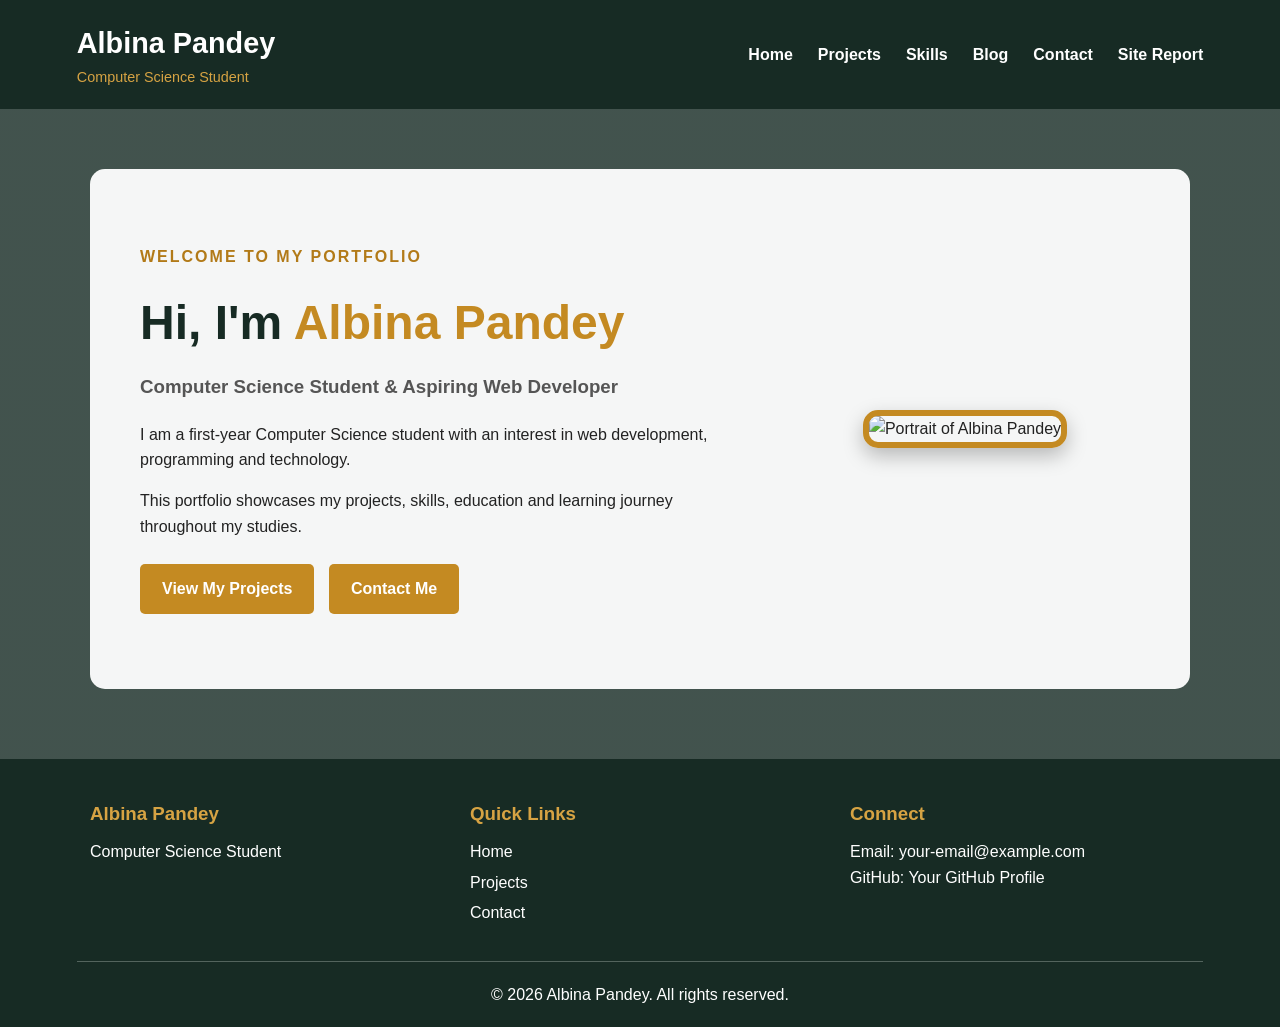
==== index.html @ c9c65c74 "Project initialization & index.html and style.css setup" ====
<!DOCTYPE html>
<html lang="en">

<head>
    <meta charset="UTF-8">
    <meta name="viewport" content="width=device-width, initial-scale=1.0">

    <title>Albina Pandey | Portfolio</title>

    <link rel="stylesheet" href="style.css">
</head>

<body>

    <!-- Header -->
    <header>
        <div class="logo">
            <h1>Albina Pandey</h1>
            <p>Computer Science Student</p>
        </div>

        <!-- Navigation -->
        <nav>
            <ul>
                <li><a href="index.html">Home</a></li>
                <li><a href="project.html">Projects</a></li>
                <li><a href="skills.html">Skills</a></li>
                <li><a href="blog.html">Blog</a></li>
                <li><a href="contact.html">Contact</a></li>
                <li><a href="sitereport.html">Site Report</a></li>
            </ul>
        </nav>
    </header>


    <!-- Main Content -->
    <main>

        <section class="hero">

            <!-- Text Side -->
            <div class="hero-text">

                <p class="welcome">WELCOME TO MY PORTFOLIO</p>

                <h2>Hi, I'm <span>Albina Pandey</span></h2>

                <h3>Computer Science Student & Aspiring Web Developer</h3>

                <p>
                    I am a first-year Computer Science student with an interest
                    in web development, programming and technology.
                </p>

                <p>
                    This portfolio showcases my projects, skills, education
                    and learning journey throughout my studies.
                </p>

                <div class="buttons">
                    <a href="project.html">View My Projects</a>
                    <a href="contact.html">Contact Me</a>
                </div>

            </div>


            <!-- Image Side -->
            <div class="hero-image">

                <img src="images/profile.jpg" alt="Portrait of Albina Pandey">

            </div>

        </section>

    </main>


    <!-- Footer -->
    <footer>

        <div class="footer-content">

            <div>
                <h3>Albina Pandey</h3>
                <p>Computer Science Student</p>
            </div>

            <div>
                <h3>Quick Links</h3>
                <a href="index.html">Home</a>
                <a href="project.html">Projects</a>
                <a href="contact.html">Contact</a>
            </div>

            <div>
                <h3>Connect</h3>
                <p>Email: your-email@example.com</p>
                <p>GitHub: Your GitHub Profile</p>
            </div>

        </div>

        <div class="copyright">
            <p>&copy; 2026 Albina Pandey. All rights reserved.</p>
        </div>

    </footer>

</body>

</html>
---- style.css ----
* {
    margin: 0;
    padding: 0;
    box-sizing: border-box;
}

body {
    font-family: Arial, sans-serif;
    line-height: 1.6;
    color: #222;
    background-color: #eef2f3;
}


header {
    background-color: #172b24;
    color: white;
    padding: 20px 6%;
    display: flex;
    justify-content: space-between;
    align-items: center;
}

.logo h1 {
    font-size: 1.8rem;
}

.logo p {
    color: #d6a343;
    font-size: 0.9rem;
}



nav ul {
    list-style: none;
    display: flex;
    gap: 25px;
}

nav a {
    color: white;
    text-decoration: none;
    font-weight: bold;
}

nav a:hover {
    color: #d6a343;
}



main {
    min-height: 650px;
    padding: 60px 6%;
    background-image:
        linear-gradient(
            rgba(23, 43, 36, 0.80),
            rgba(23, 43, 36, 0.80)
        ),
        url("../images/background.jpg");

    background-size: cover;
    background-position: center;
}

.hero {
    max-width: 1100px;
    min-height: 520px;
    margin: auto;

    display: flex;
    align-items: center;
    justify-content: space-between;
    gap: 60px;

    background-color: rgba(255, 255, 255, 0.95);
    padding: 50px;
    border-radius: 15px;
}



.hero-text {
    flex: 1;
}

.welcome {
    color: #b27a18;
    font-weight: bold;
    letter-spacing: 2px;
    margin-bottom: 15px;
}

.hero-text h2 {
    font-size: 3rem;
    color: #172b24;
    margin-bottom: 10px;
}

.hero-text h2 span {
    color: #c48a22;
}

.hero-text h3 {
    color: #555;
    margin-bottom: 20px;
}

.hero-text p {
    margin-bottom: 15px;
}


.buttons {
    margin-top: 25px;
}

.buttons a {
    display: inline-block;
    padding: 12px 22px;
    margin-right: 10px;

    background-color: #c48a22;
    color: white;

    text-decoration: none;
    font-weight: bold;

    border-radius: 5px;
}

.buttons a:hover {
    background-color: #172b24;
}



.hero-image {
    flex: 0 0 350px;
    text-align: center;
}

.hero-image img {
    width: 320px;
    height: 400px;

    object-fit: cover;

    border-radius: 15px;

    border: 6px solid #c48a22;

    box-shadow: 0 8px 20px rgba(0, 0, 0, 0.25);
}


footer {
    background-color: #172b24;
    color: white;
    padding: 40px 6% 20px;
}

.footer-content {
    max-width: 1100px;
    margin: auto;

    display: grid;
    grid-template-columns: repeat(3, 1fr);
    gap: 40px;
}

.footer-content h3 {
    color: #d6a343;
    margin-bottom: 10px;
}

.footer-content a {
    display: block;
    color: white;
    text-decoration: none;
    margin-bottom: 5px;
}

.footer-content a:hover {
    color: #d6a343;
}

.copyright {
    text-align: center;
    border-top: 1px solid #53645d;
    margin-top: 30px;
    padding-top: 20px;
}


@media (max-width: 768px) {

    header {
        flex-direction: column;
        text-align: center;
        gap: 20px;
    }

    nav ul {
        flex-direction: column;
        gap: 10px;
    }

    main {
        padding: 30px 15px;
    }

    .hero {
        flex-direction: column-reverse;
        padding: 30px 20px;
        text-align: center;
    }

    .hero-text h2 {
        font-size: 2.2rem;
    }

    .hero-image {
        flex: none;
    }

    .hero-image img {
        width: 230px;
        height: 280px;
    }

    .buttons a {
        margin-bottom: 10px;
    }

    .footer-content {
        grid-template-columns: 1fr;
        text-align: center;
    }

}
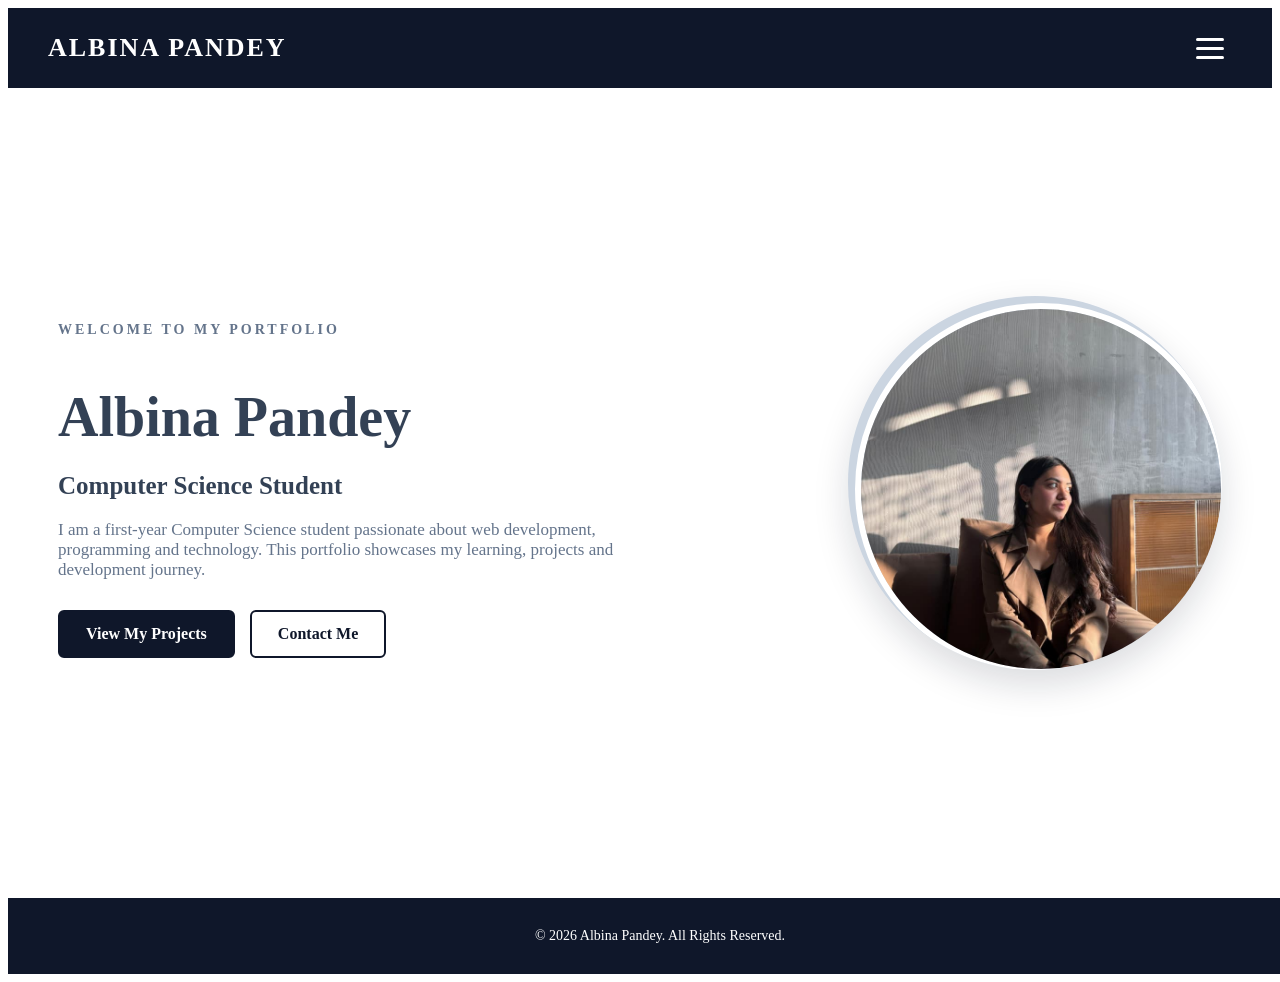
==== commit d94e9093: "Create initial portfolio website" ====
--- a/index.html
+++ b/index.html
@@ -1,6 +1,5 @@
 <!DOCTYPE html>
 <html lang="en">
-
 <head>
     <meta charset="UTF-8">
     <meta name="viewport" content="width=device-width, initial-scale=1.0">
@@ -12,102 +11,88 @@
 
 <body>
 
-    <!-- Header -->
+    <!-- Navigation -->
     <header>
-        <div class="logo">
-            <h1>Albina Pandey</h1>
-            <p>Computer Science Student</p>
-        </div>
+    <nav class="navbar">
 
-        <!-- Navigation -->
-        <nav>
-            <ul>
-                <li><a href="index.html">Home</a></li>
-                <li><a href="project.html">Projects</a></li>
-                <li><a href="skills.html">Skills</a></li>
-                <li><a href="blog.html">Blog</a></li>
-                <li><a href="contact.html">Contact</a></li>
-                <li><a href="sitereport.html">Site Report</a></li>
-            </ul>
-        </nav>
-    </header>
+        <div class="logo">ALBINA PANDEY</div>
+
+        <!-- Three-line menu button -->
+        <button class="menu-btn" onclick="toggleMenu()" aria-label="Open navigation menu">
+            <span></span>
+            <span></span>
+            <span></span>
+        </button>
+
+        <!-- Navigation links -->
+        <ul class="nav-links" id="navLinks">
+            <li><a href="index.html" class="active">Home</a></li>
+            <li><a href="project.html">Projects</a></li>
+            <li><a href="skills.html">Skills</a></li>
+            <li><a href="blog.html">Blog</a></li>
+            <li><a href="contact.html">Contact</a></li>
+            <li><a href="sitereport.html">Site Report</a></li>
+        </ul>
+
+    </nav>
+</header>
 
 
-    <!-- Main Content -->
+    <!-- Hero Section -->
     <main>
-
         <section class="hero">
 
-            <!-- Text Side -->
-            <div class="hero-text">
+            <div class="hero-content">
 
                 <p class="welcome">WELCOME TO MY PORTFOLIO</p>
 
-                <h2>Hi, I'm <span>Albina Pandey</span></h2>
+                <h1>
+                     <span>Albina Pandey</span>
+                </h1>
 
-                <h3>Computer Science Student & Aspiring Web Developer</h3>
+                <h2>Computer Science Student</h2>
 
-                <p>
-                    I am a first-year Computer Science student with an interest
-                    in web development, programming and technology.
+                <p class="intro">
+                    I am a first-year Computer Science student passionate about
+                    web development, programming and technology. This portfolio
+                    showcases my learning, projects and development journey.
                 </p>
 
-                <p>
-                    This portfolio showcases my projects, skills, education
-                    and learning journey throughout my studies.
-                </p>
+                <div class="hero-buttons">
+                    <a href="project.html" class="btn primary-btn">
+                        View My Projects
+                    </a>
 
-                <div class="buttons">
-                    <a href="project.html">View My Projects</a>
-                    <a href="contact.html">Contact Me</a>
+                    <a href="contact.html" class="btn secondary-btn">
+                        Contact Me
+                    </a>
                 </div>
 
             </div>
 
 
-            <!-- Image Side -->
-            <div class="hero-image">
-
-                <img src="images/profile.jpg" alt="Portrait of Albina Pandey">
-
+            <!-- Profile Image -->
+            <div class="profile-container">
+                <div class="profile-circle">
+                    <img src="image.jpeg" alt="Profile Image" class="profile-image">
+                </div>
             </div>
 
         </section>
-
     </main>
 
 
     <!-- Footer -->
     <footer>
+        <p>&copy; 2026 Albina Pandey. All Rights Reserved.</p>
+    </footer>
+    <script>
+    function toggleMenu() {
+        const navLinks = document.getElementById("navLinks");
 
-        <div class="footer-content">
-
-            <div>
-                <h3>Albina Pandey</h3>
-                <p>Computer Science Student</p>
-            </div>
-
-            <div>
-                <h3>Quick Links</h3>
-                <a href="index.html">Home</a>
-                <a href="project.html">Projects</a>
-                <a href="contact.html">Contact</a>
-            </div>
-
-            <div>
-                <h3>Connect</h3>
-                <p>Email: your-email@example.com</p>
-                <p>GitHub: Your GitHub Profile</p>
-            </div>
-
-        </div>
-
-        <div class="copyright">
-            <p>&copy; 2026 Albina Pandey. All rights reserved.</p>
-        </div>
-
-    </footer>
+        navLinks.classList.toggle("show");
+    }
+</script>
 
 </body>
-
 </html>
--- a/style.css
+++ b/style.css
@@ -1,243 +1,604 @@
-
-* {
-    margin: 0;
-    padding: 0;
-    box-sizing: border-box;
-}
-
-body {
-    font-family: Arial, sans-serif;
-    line-height: 1.6;
-    color: #222;
-    background-color: #eef2f3;
-}
-
-
-header {
-    background-color: #172b24;
-    color: white;
-    padding: 20px 6%;
-    display: flex;
-    justify-content: space-between;
-    align-items: center;
-}
-
-.logo h1 {
-    font-size: 1.8rem;
-}
-
-.logo p {
-    color: #d6a343;
-    font-size: 0.9rem;
-}
-
-
-
-nav ul {
-    list-style: none;
-    display: flex;
-    gap: 25px;
-}
-
-nav a {
-    color: white;
-    text-decoration: none;
-    font-weight: bold;
-}
-
-nav a:hover {
-    color: #d6a343;
-}
-
-
-
-main {
-    min-height: 650px;
-    padding: 60px 6%;
-    background-image:
-        linear-gradient(
-            rgba(23, 43, 36, 0.80),
-            rgba(23, 43, 36, 0.80)
-        ),
-        url("../images/background.jpg");
-
-    background-size: cover;
-    background-position: center;
-}
-
-.hero {
-    max-width: 1100px;
-    min-height: 520px;
+/* ============================== 
+   Navigation Bar 
+   ============================== */ 
+ 
+header { 
+    background-color: #0F172A; 
+    width: 100%; 
+} 
+ 
+.navbar {
+    max-width: 1200px;
     margin: auto;
+    padding: 20px 40px;
 
     display: flex;
     align-items: center;
     justify-content: space-between;
+
+    position: relative;
+}
+ 
+
+.logo { 
+    color: #FFFFFF; 
+    font-size: 26px; 
+    font-weight: bold; 
+    letter-spacing: 2px; 
+} 
+ 
+ 
+/* Three-line hamburger button */ 
+ 
+.menu-btn { 
+    width: 45px; 
+    height: 40px; 
+ 
+    border: none; 
+    background: transparent; 
+ 
+    display: flex; 
+    flex-direction: column; 
+    justify-content: center; 
+    align-items: center; 
+ 
+    gap: 6px; 
+ 
+    cursor: pointer; 
+} 
+ 
+.menu-btn span { 
+    width: 28px; 
+    height: 3px; 
+ 
+    background-color: #FFFFFF; 
+ 
+    border-radius: 5px; 
+ 
+    transition: 0.3s; 
+} 
+ 
+.menu-btn:hover span { 
+    background-color: #CBD5E1; 
+} 
+ 
+ 
+/* Navigation links */ 
+ 
+.nav-links { 
+    list-style: none; 
+ 
+    position: absolute; 
+    top: 75px; 
+    right: 40px; 
+ 
+    width: 190px; 
+ 
+    background-color: #0F172A; 
+ 
+    padding: 15px 0; 
+ 
+    border: 1px solid #CBD5E1; 
+    border-radius: 8px; 
+ 
+    display: none; 
+ 
+    z-index: 1000; 
+} 
+ 
+.nav-links.show { 
+    display: block; 
+} 
+ 
+.nav-links li { 
+    width: 100%; 
+} 
+ 
+.nav-links a { 
+    display: block; 
+ 
+    padding: 12px 20px; 
+ 
+    color: #FFFFFF; 
+    text-decoration: none; 
+ 
+    font-size: 15px; 
+    font-weight: 500; 
+ 
+    transition: 0.3s; 
+} 
+ 
+.nav-links a:hover, 
+.nav-links a.active { 
+    background-color: #334155; 
+    color: #FFFFFF; 
+}
+/* ==============================
+   Hero Section
+   ============================== */
+
+.hero {
+    max-width: 1200px;
+    min-height: 650px;
+
+    margin: 0 auto;
+    padding: 70px 50px;
+
+    display: flex;
+    align-items: center;
+    justify-content: space-between;
+
     gap: 60px;
 
-    background-color: rgba(255, 255, 255, 0.95);
-    padding: 50px;
-    border-radius: 15px;
-}
-
-
-
-.hero-text {
+    background-color: #FFFFFF;
+}
+
+
+/* Left side */
+
+.hero-content {
+    max-width: 650px;
     flex: 1;
 }
 
 .welcome {
-    color: #b27a18;
+    color: #64748B;
+
+    font-size: 14px;
     font-weight: bold;
+
+    letter-spacing: 3px;
+
+    margin-bottom: 15px;
+}
+
+.hero h1 {
+    color: #0F172A;
+
+    font-size: 56px;
+    line-height: 1.2;
+
+    margin-bottom: 10px;
+}
+
+.hero h1 span {
+    color: #334155;
+}
+
+.hero h2 {
+    color: #334155;
+
+    font-size: 25px;
+
+    margin-bottom: 20px;
+}
+
+.intro {
+    color: #64748B;
+
+    font-size: 17px;
+
+    max-width: 600px;
+
+    margin-bottom: 30px;
+}
+
+
+/* ==============================
+   Buttons
+   ============================== */
+
+.hero-buttons {
+    display: flex;
+    gap: 15px;
+}
+
+.btn {
+    display: inline-block;
+
+    padding: 13px 26px;
+
+    border-radius: 6px;
+
+    text-decoration: none;
+
+    font-weight: bold;
+
+    transition: 0.3s;
+}
+
+.primary-btn {
+    background-color: #0F172A;
+    color: #FFFFFF;
+
+    border: 2px solid #0F172A;
+}
+
+.primary-btn:hover {
+    background-color: #334155;
+}
+
+.secondary-btn {
+    background-color: #FFFFFF;
+    color: #0F172A;
+
+    border: 2px solid #0F172A;
+}
+
+.secondary-btn:hover {
+    background-color: #0F172A;
+    color: #FFFFFF;
+}
+
+
+/* ==============================
+   Profile Image - Right Side
+   ============================== */
+
+.profile-container {
+    flex: 0 0 auto;
+
+    display: flex;
+    justify-content: center;
+    align-items: center;
+}
+
+
+/* Circle around photo */
+
+.profile-circle {
+    width: 360px;
+    height: 360px;
+
+    border-radius: 50%;
+
+    padding: 7px;
+
+    background-color: #CBD5E1;
+
+    box-shadow: 0 15px 35px rgba(15, 23, 42, 0.15);
+
+    overflow: hidden;
+}
+
+
+/* Actual photo */
+
+.profile-circle img {
+    width: 100%;
+    height: 100%;
+
+    display: block;
+
+    border-radius: 50%;
+
+    object-fit: cover;
+
+    border: 6px solid #FFFFFF;
+}
+
+
+/* ==============================
+   Footer
+   ============================== */
+
+footer {
+    width: 100%;
+
+    background-color: #0F172A;
+
+    color: #FFFFFF;
+
+    text-align: center;
+
+    padding: 30px 20px;
+
+    margin-top: 20px;
+
+    font-size: 14px;
+}
+
+
+/* ==============================
+   Responsive Design
+   ============================== */
+
+@media screen and (max-width: 900px) {
+
+    .hero {
+        padding: 50px 30px;
+
+        gap: 40px;
+    }
+
+    .hero h1 {
+        font-size: 45px;
+    }
+
+    .profile-circle {
+        width: 300px;
+        height: 300px;
+    }
+}
+
+
+@media screen and (max-width: 700px) {
+
+    .hero {
+        min-height: auto;
+
+        padding: 50px 20px;
+
+        flex-direction: column-reverse;
+
+        text-align: center;
+    }
+
+    .hero-content {
+        max-width: 100%;
+    }
+
+    .hero h1 {
+        font-size: 38px;
+    }
+
+    .hero-buttons {
+        justify-content: center;
+
+        flex-wrap: wrap;
+    }
+
+    .profile-circle {
+        width: 270px;
+        height: 270px;
+    }
+}
+
+/* =================================
+   PROJECT PAGE
+   ================================= */
+
+.projects-section {
+    max-width: 1200px;
+    margin: auto;
+    padding: 70px 40px;
+    background-color: #FFFFFF;
+}
+
+
+/* Heading */
+
+.projects-heading {
+    text-align: center;
+    margin-bottom: 50px;
+}
+
+.projects-heading p:first-child {
+    color: #64748B;
+    font-size: 14px;
+    font-weight: bold;
+    letter-spacing: 3px;
+    margin-bottom: 10px;
+}
+
+.projects-heading h1 {
+    color: #0F172A;
+    font-size: 48px;
+    margin: 0 0 15px;
+}
+
+.project-intro {
+    color: #64748B;
+    font-size: 16px;
+    max-width: 650px;
+    margin: auto;
+    line-height: 1.6;
+}
+
+
+/* =================================
+   GRID
+   ================================= */
+
+.project-grid {
+    display: grid;
+
+    grid-template-columns: repeat(3, 1fr);
+
+    gap: 30px;
+}
+
+
+/* =================================
+   CARD
+   ================================= */
+
+.project-card {
+    background-color: #FFFFFF;
+
+    border: 1px solid #E2E8F0;
+
+    border-radius: 12px;
+
+    overflow: hidden;
+
+    box-shadow: 0 5px 18px rgba(15, 23, 42, 0.08);
+
+    transition: 0.3s ease;
+}
+
+.project-card:hover {
+    transform: translateY(-6px);
+
+    box-shadow: 0 12px 25px rgba(15, 23, 42, 0.15);
+}
+
+
+/* =================================
+   TOP PROJECT AREA
+   ================================= */
+
+.project-image {
+    height: 170px;
+
+    display: flex;
+
+    align-items: center;
+    justify-content: center;
+}
+
+.project-image span {
+    color: #0F172A;
+
+    font-size: 18px;
+
+    font-weight: bold;
+
     letter-spacing: 2px;
-    margin-bottom: 15px;
-}
-
-.hero-text h2 {
-    font-size: 3rem;
-    color: #172b24;
-    margin-bottom: 10px;
-}
-
-.hero-text h2 span {
-    color: #c48a22;
-}
-
-.hero-text h3 {
-    color: #555;
-    margin-bottom: 20px;
-}
-
-.hero-text p {
-    margin-bottom: 15px;
-}
-
-
-.buttons {
-    margin-top: 25px;
-}
-
-.buttons a {
-    display: inline-block;
-    padding: 12px 22px;
-    margin-right: 10px;
-
-    background-color: #c48a22;
-    color: white;
-
-    text-decoration: none;
+}
+
+
+/* Different light backgrounds */
+
+.project-one {
+    background-color: #F1F5F9;
+}
+
+.project-two {
+    background-color: #E2E8F0;
+}
+
+.project-three {
+    background-color: #F8FAFC;
+}
+
+.project-four {
+    background-color: #E2E8F0;
+}
+
+.project-five {
+    background-color: #F1F5F9;
+}
+
+.project-six {
+    background-color: #F8FAFC;
+}
+
+
+/* =================================
+   CONTENT
+   ================================= */
+
+.project-content {
+    padding: 24px;
+}
+
+.project-number {
+    color: #94A3B8;
+
+    font-size: 13px;
+
     font-weight: bold;
 
-    border-radius: 5px;
-}
-
-.buttons a:hover {
-    background-color: #172b24;
-}
-
-
-
-.hero-image {
-    flex: 0 0 350px;
+    letter-spacing: 2px;
+}
+
+.project-content h2 {
+    color: #0F172A;
+
+    font-size: 22px;
+
+    margin: 8px 0 12px;
+}
+
+.project-content p {
+    color: #64748B;
+
+    font-size: 14px;
+
+    line-height: 1.6;
+
+    margin-bottom: 18px;
+}
+
+
+/* =================================
+   TAGS
+   ================================= */
+
+.project-tags {
+    display: flex;
+
+    flex-wrap: wrap;
+
+    gap: 7px;
+}
+
+.project-tags span {
+    background-color: #F1F5F9;
+
+    color: #475569;
+
+    padding: 5px 10px;
+
+    border-radius: 4px;
+
+    font-size: 11px;
+
+    font-weight: bold;
+}
+
+
+/* =================================
+   FOOTER
+   ================================= */
+
+footer {
+    background-color: #0F172A;
+
+    color: #FFFFFF;
+
     text-align: center;
-}
-
-.hero-image img {
-    width: 320px;
-    height: 400px;
-
-    object-fit: cover;
-
-    border-radius: 15px;
-
-    border: 6px solid #c48a22;
-
-    box-shadow: 0 8px 20px rgba(0, 0, 0, 0.25);
-}
-
-
-footer {
-    background-color: #172b24;
-    color: white;
-    padding: 40px 6% 20px;
-}
-
-.footer-content {
-    max-width: 1100px;
-    margin: auto;
-
-    display: grid;
-    grid-template-columns: repeat(3, 1fr);
-    gap: 40px;
-}
-
-.footer-content h3 {
-    color: #d6a343;
-    margin-bottom: 10px;
-}
-
-.footer-content a {
-    display: block;
-    color: white;
-    text-decoration: none;
-    margin-bottom: 5px;
-}
-
-.footer-content a:hover {
-    color: #d6a343;
-}
-
-.copyright {
-    text-align: center;
-    border-top: 1px solid #53645d;
-    margin-top: 30px;
-    padding-top: 20px;
-}
-
-
-@media (max-width: 768px) {
-
-    header {
-        flex-direction: column;
-        text-align: center;
-        gap: 20px;
-    }
-
-    nav ul {
-        flex-direction: column;
-        gap: 10px;
-    }
-
-    main {
-        padding: 30px 15px;
-    }
-
-    .hero {
-        flex-direction: column-reverse;
-        padding: 30px 20px;
-        text-align: center;
-    }
-
-    .hero-text h2 {
-        font-size: 2.2rem;
-    }
-
-    .hero-image {
-        flex: none;
-    }
-
-    .hero-image img {
-        width: 230px;
-        height: 280px;
-    }
-
-    .buttons a {
-        margin-bottom: 10px;
-    }
-
-    .footer-content {
+
+    padding: 30px 20px;
+
+    margin-top: 20px;
+}
+
+footer p {
+    margin: 0;
+}
+
+
+/* =================================
+   TABLET
+   ================================= */
+
+@media screen and (max-width: 900px) {
+
+    .project-grid {
+        grid-template-columns: repeat(2, 1fr);
+    }
+
+}
+
+
+/* =================================
+   MOBILE
+   ================================= */
+
+@media screen and (max-width: 600px) {
+
+    .projects-section {
+        padding: 50px 20px;
+    }
+
+    .projects-heading h1 {
+        font-size: 38px;
+    }
+
+    .project-grid {
         grid-template-columns: 1fr;
-        text-align: center;
     }
 
 }
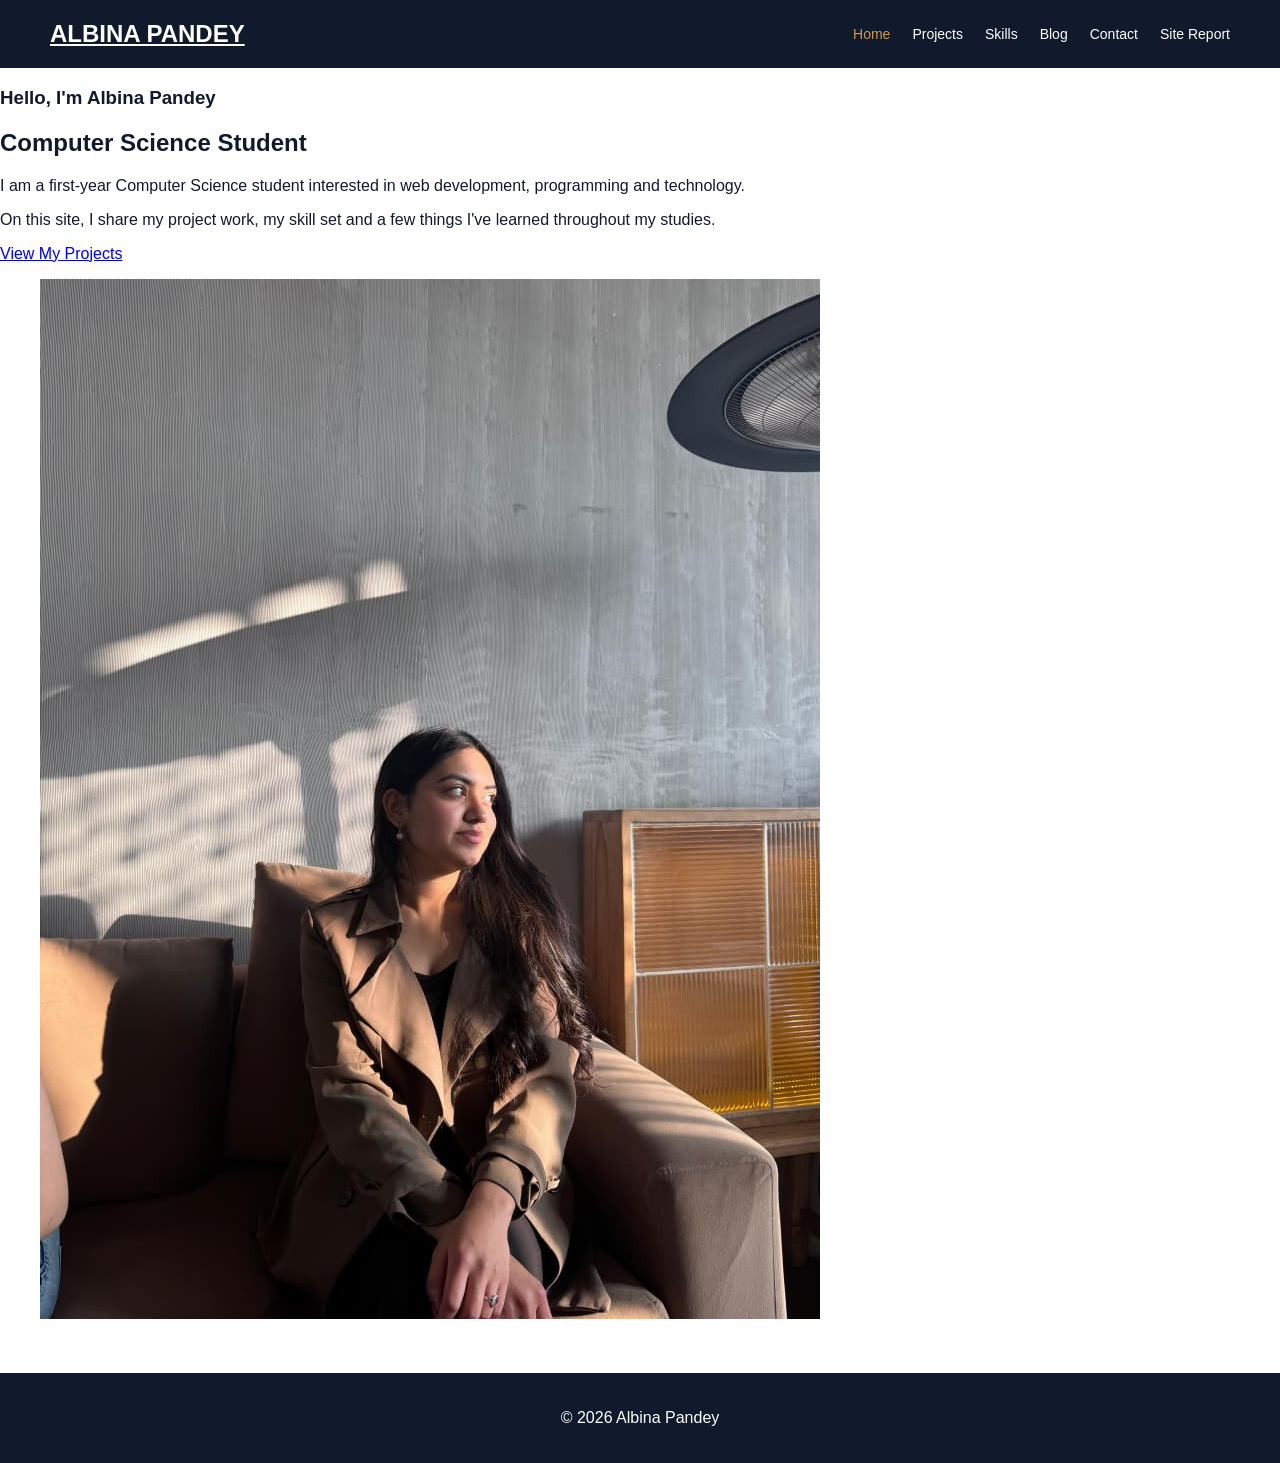
==== commit d90a1621: "Update home page content and structure Updated the home page content and HTML structure to improve t" ====
--- a/index.html
+++ b/index.html
@@ -1,5 +1,6 @@
 <!DOCTYPE html>
 <html lang="en">
+
 <head>
     <meta charset="UTF-8">
     <meta name="viewport" content="width=device-width, initial-scale=1.0">
@@ -11,88 +12,65 @@
 
 <body>
 
-    <!-- Navigation -->
     <header>
-    <nav class="navbar">
+        <nav class="navbar">
+            <a href="index.html" class="logo">ALBINA PANDEY</a>
 
-        <div class="logo">ALBINA PANDEY</div>
+            <button class="menu-btn" onclick="toggleMenu()" aria-label="Open navigation menu">
+                ☰
+            </button>
 
-        <!-- Three-line menu button -->
-        <button class="menu-btn" onclick="toggleMenu()" aria-label="Open navigation menu">
-            <span></span>
-            <span></span>
-            <span></span>
-        </button>
+            <ul class="nav-links" id="navLinks">
+                <li><a href="index.html" class="active">Home</a></li>
+                <li><a href="project.html">Projects</a></li>
+                <li><a href="skills.html">Skills</a></li>
+                <li><a href="blog.html">Blog</a></li>
+                <li><a href="contact.html">Contact</a></li>
+                <li><a href="sitereport.html">Site Report</a></li>
+            </ul>
+        </nav>
+    </header>
 
-        <!-- Navigation links -->
-        <ul class="nav-links" id="navLinks">
-            <li><a href="index.html" class="active">Home</a></li>
-            <li><a href="project.html">Projects</a></li>
-            <li><a href="skills.html">Skills</a></li>
-            <li><a href="blog.html">Blog</a></li>
-            <li><a href="contact.html">Contact</a></li>
-            <li><a href="sitereport.html">Site Report</a></li>
-        </ul>
+    <main>
 
-    </nav>
-</header>
+        <section class="home">
 
+            <article class="home-text">
 
-    <!-- Hero Section -->
-    <main>
-        <section class="hero">
-
-            <div class="hero-content">
-
-                <p class="welcome">WELCOME TO MY PORTFOLIO</p>
-
-                <h1>
-                     <span>Albina Pandey</span>
-                </h1>
+                <h1>Hello, I'm Albina Pandey</h1>
 
                 <h2>Computer Science Student</h2>
 
-                <p class="intro">
-                    I am a first-year Computer Science student passionate about
-                    web development, programming and technology. This portfolio
-                    showcases my learning, projects and development journey.
+                <p>
+                    I am a first-year Computer Science student interested in
+                    web development, programming and technology.
                 </p>
 
-                <div class="hero-buttons">
-                    <a href="project.html" class="btn primary-btn">
-                        View My Projects
-                    </a>
+                <p>
+                    On this site, I share my project work, my skill set and a few things I've learned throughout my studies.
+                </p>
 
-                    <a href="contact.html" class="btn secondary-btn">
-                        Contact Me
-                    </a>
-                </div>
+                <a href="project.html" class="button">View My Projects</a>
 
-            </div>
+            </article>
 
-
-            <!-- Profile Image -->
-            <div class="profile-container">
-                <div class="profile-circle">
-                    <img src="image.jpeg" alt="Profile Image" class="profile-image">
-                </div>
-            </div>
+            <figure class="home-image">
+                <img src="image.jpeg" alt="Portrait of Albina Pandey">
+            </figure>
 
         </section>
+
     </main>
 
+    <footer>
+        <p>&copy; 2026 Albina Pandey</p>
+    </footer>
 
-    <!-- Footer -->
-    <footer>
-        <p>&copy; 2026 Albina Pandey. All Rights Reserved.</p>
-    </footer>
     <script>
-    function toggleMenu() {
-        const navLinks = document.getElementById("navLinks");
-
-        navLinks.classList.toggle("show");
-    }
-</script>
+        function toggleMenu() {
+            document.getElementById("navLinks").classList.toggle("show");
+        }
+    </script>
 
 </body>
 </html>
--- a/style.css
+++ b/style.css
@@ -1,604 +1,314 @@
-/* ============================== 
-   Navigation Bar 
-   ============================== */ 
- 
-header { 
-    background-color: #0F172A; 
-    width: 100%; 
-} 
- 
+* {
+    box-sizing: border-box;
+}
+
+body {
+    margin: 0;
+    font-family: Arial, sans-serif;
+    color: #11192d;
+    background: #fff;
+}
+
+
+/* Navigation */
+
 .navbar {
-    max-width: 1200px;
-    margin: auto;
-    padding: 20px 40px;
-
+    background: #11192d;
+    padding: 20px 50px;
     display: flex;
     align-items: center;
     justify-content: space-between;
-
-    position: relative;
-}
- 
-
-.logo { 
-    color: #FFFFFF; 
-    font-size: 26px; 
-    font-weight: bold; 
-    letter-spacing: 2px; 
-} 
- 
- 
-/* Three-line hamburger button */ 
- 
-.menu-btn { 
-    width: 45px; 
-    height: 40px; 
- 
-    border: none; 
-    background: transparent; 
- 
-    display: flex; 
-    flex-direction: column; 
-    justify-content: center; 
-    align-items: center; 
- 
-    gap: 6px; 
- 
-    cursor: pointer; 
-} 
- 
-.menu-btn span { 
-    width: 28px; 
-    height: 3px; 
- 
-    background-color: #FFFFFF; 
- 
-    border-radius: 5px; 
- 
-    transition: 0.3s; 
-} 
- 
-.menu-btn:hover span { 
-    background-color: #CBD5E1; 
-} 
- 
- 
-/* Navigation links */ 
- 
-.nav-links { 
-    list-style: none; 
- 
-    position: absolute; 
-    top: 75px; 
-    right: 40px; 
- 
-    width: 190px; 
- 
-    background-color: #0F172A; 
- 
-    padding: 15px 0; 
- 
-    border: 1px solid #CBD5E1; 
-    border-radius: 8px; 
- 
-    display: none; 
- 
-    z-index: 1000; 
-} 
- 
-.nav-links.show { 
-    display: block; 
-} 
- 
-.nav-links li { 
-    width: 100%; 
-} 
- 
-.nav-links a { 
-    display: block; 
- 
-    padding: 12px 20px; 
- 
-    color: #FFFFFF; 
-    text-decoration: none; 
- 
-    font-size: 15px; 
-    font-weight: 500; 
- 
-    transition: 0.3s; 
-} 
- 
-.nav-links a:hover, 
-.nav-links a.active { 
-    background-color: #334155; 
-    color: #FFFFFF; 
-}
-/* ==============================
-   Hero Section
-   ============================== */
+}
+
+.logo {
+    color: white;
+    font-size: 24px;
+    font-weight: bold;
+}
+
+.nav-links {
+    display: flex;
+    gap: 22px;
+    list-style: none;
+    margin: 0;
+    padding: 0;
+}
+
+.nav-links a {
+    color: white;
+    text-decoration: none;
+    font-size: 14px;
+}
+
+.nav-links a:hover,
+.nav-links a.active {
+    color: #d09a45;
+}
+
+.menu-btn {
+    display: none;
+    background: none;
+    border: 0;
+    color: white;
+    font-size: 25px;
+}
+
+
+/* Home page */
 
 .hero {
-    max-width: 1200px;
-    min-height: 650px;
-
-    margin: 0 auto;
-    padding: 70px 50px;
-
+    max-width: 1100px;
+    min-height: 600px;
+    margin: auto;
+    padding: 70px 30px;
     display: flex;
     align-items: center;
     justify-content: space-between;
-
-    gap: 60px;
-
-    background-color: #FFFFFF;
-}
-
-
-/* Left side */
+    gap: 50px;
+}
 
 .hero-content {
-    max-width: 650px;
-    flex: 1;
+    max-width: 600px;
 }
 
 .welcome {
-    color: #64748B;
-
-    font-size: 14px;
+    color: #b87922;
+    font-size: 13px;
     font-weight: bold;
-
-    letter-spacing: 3px;
-
-    margin-bottom: 15px;
+    letter-spacing: 2px;
 }
 
 .hero h1 {
-    color: #0F172A;
-
-    font-size: 56px;
-    line-height: 1.2;
-
-    margin-bottom: 10px;
+    font-family: Georgia, serif;
+    font-size: 60px;
+    margin: 15px 0;
 }
 
 .hero h1 span {
-    color: #334155;
+    color: #11192d;
 }
 
 .hero h2 {
-    color: #334155;
-
-    font-size: 25px;
-
-    margin-bottom: 20px;
+    font-size: 24px;
+    font-weight: normal;
+    color: #59677d;
 }
 
 .intro {
-    color: #64748B;
-
-    font-size: 17px;
-
-    max-width: 600px;
-
-    margin-bottom: 30px;
-}
-
-
-/* ==============================
-   Buttons
-   ============================== */
+    color: #59677d;
+    line-height: 1.7;
+    max-width: 550px;
+}
 
 .hero-buttons {
-    display: flex;
-    gap: 15px;
+    margin-top: 30px;
 }
 
 .btn {
     display: inline-block;
-
-    padding: 13px 26px;
-
-    border-radius: 6px;
-
+    padding: 12px 22px;
+    margin-right: 10px;
+    border-radius: 4px;
     text-decoration: none;
-
-    font-weight: bold;
-
-    transition: 0.3s;
 }
 
 .primary-btn {
-    background-color: #0F172A;
-    color: #FFFFFF;
-
-    border: 2px solid #0F172A;
-}
-
-.primary-btn:hover {
-    background-color: #334155;
+    background: #11192d;
+    color: white;
 }
 
 .secondary-btn {
-    background-color: #FFFFFF;
-    color: #0F172A;
-
-    border: 2px solid #0F172A;
-}
-
-.secondary-btn:hover {
-    background-color: #0F172A;
-    color: #FFFFFF;
-}
-
-
-/* ==============================
-   Profile Image - Right Side
-   ============================== */
+    border: 1px solid #11192d;
+    color: #11192d;
+}
+
+.btn:hover {
+    opacity: 0.8;
+}
+
+
+/* Profile image */
 
 .profile-container {
-    flex: 0 0 auto;
-
-    display: flex;
-    justify-content: center;
-    align-items: center;
-}
-
-
-/* Circle around photo */
+    width: 300px;
+    height: 300px;
+}
 
 .profile-circle {
-    width: 360px;
-    height: 360px;
-
-    border-radius: 50%;
-
-    padding: 7px;
-
-    background-color: #CBD5E1;
-
-    box-shadow: 0 15px 35px rgba(15, 23, 42, 0.15);
-
-    overflow: hidden;
-}
-
-
-/* Actual photo */
-
-.profile-circle img {
     width: 100%;
     height: 100%;
-
-    display: block;
-
     border-radius: 50%;
-
+    overflow: hidden;
+    border: 8px solid #f0e4d1;
+}
+
+.profile-image {
+    width: 100%;
+    height: 100%;
     object-fit: cover;
-
-    border: 6px solid #FFFFFF;
-}
-
-
-/* ==============================
-   Footer
-   ============================== */
+}
+
+
+/* Skills */
+
+.skill-intro,
+.projects-heading {
+    text-align: center;
+    padding: 60px 20px 30px;
+}
+
+.skill-intro h1,
+.projects-heading h1 {
+    font-family: Georgia, serif;
+    font-size: 50px;
+}
+
+.skill-intro p,
+.project-intro {
+    color: #59677d;
+    line-height: 1.6;
+}
+
+.skill-section,
+.education,
+.other-skills,
+.projects-section {
+    max-width: 1100px;
+    margin: auto;
+    padding: 25px 20px;
+}
+
+.skills-box {
+    display: grid;
+    grid-template-columns: 1fr 1fr;
+    gap: 20px;
+}
+
+.skills-box div {
+    background: #f3f5f7;
+    padding: 20px;
+    border-left: 4px solid #c88b2d;
+}
+
+.skills-box p {
+    color: #59677d;
+}
+
+table {
+    width: 100%;
+    border-collapse: collapse;
+}
+
+th,
+td {
+    padding: 12px;
+    border: 1px solid #ddd;
+    text-align: left;
+}
+
+th {
+    background: #11192d;
+    color: white;
+}
+
+
+/* Projects */
+
+.project-grid {
+    display: grid;
+    grid-template-columns: repeat(3, 1fr);
+    gap: 25px;
+}
+
+.project-card {
+    background: #f3f5f7;
+    border-radius: 8px;
+    overflow: hidden;
+}
+
+.project-image {
+    height: 170px;
+    background: #30476a;
+    color: white;
+    display: flex;
+    align-items: center;
+    justify-content: center;
+    font-weight: bold;
+}
+
+.project-content {
+    padding: 20px;
+}
+
+.project-content p {
+    color: #59677d;
+    line-height: 1.5;
+}
+
+.project-tags span {
+    background: white;
+    padding: 5px 8px;
+    margin-right: 5px;
+    font-size: 12px;
+}
+
+
+/* Footer */
 
 footer {
-    width: 100%;
-
-    background-color: #0F172A;
-
-    color: #FFFFFF;
-
+    background: #11192d;
+    color: white;
     text-align: center;
-
-    padding: 30px 20px;
-
-    margin-top: 20px;
-
-    font-size: 14px;
-}
-
-
-/* ==============================
-   Responsive Design
-   ============================== */
-
-@media screen and (max-width: 900px) {
+    padding: 20px;
+    margin-top: 50px;
+}
+
+
+/* Mobile */
+
+@media (max-width: 700px) {
+
+    .navbar {
+        padding: 20px;
+    }
+
+    .menu-btn {
+        display: block;
+    }
+
+    .nav-links {
+        display: none;
+        position: absolute;
+        right: 20px;
+        top: 70px;
+        background: #11192d;
+        padding: 15px;
+        flex-direction: column;
+        gap: 15px;
+        z-index: 10;
+    }
+
+    .nav-links.show {
+        display: flex;
+    }
 
     .hero {
-        padding: 50px 30px;
-
-        gap: 40px;
+        flex-direction: column-reverse;
+        text-align: center;
+        padding: 50px 20px;
+    }
+
+    .profile-container {
+        width: 220px;
+        height: 220px;
     }
 
     .hero h1 {
         font-size: 45px;
     }
 
-    .profile-circle {
-        width: 300px;
-        height: 300px;
-    }
-}
-
-
-@media screen and (max-width: 700px) {
-
-    .hero {
-        min-height: auto;
-
-        padding: 50px 20px;
-
-        flex-direction: column-reverse;
-
-        text-align: center;
-    }
-
-    .hero-content {
-        max-width: 100%;
-    }
-
-    .hero h1 {
-        font-size: 38px;
-    }
-
-    .hero-buttons {
-        justify-content: center;
-
-        flex-wrap: wrap;
-    }
-
-    .profile-circle {
-        width: 270px;
-        height: 270px;
-    }
-}
-
-/* =================================
-   PROJECT PAGE
-   ================================= */
-
-.projects-section {
-    max-width: 1200px;
-    margin: auto;
-    padding: 70px 40px;
-    background-color: #FFFFFF;
-}
-
-
-/* Heading */
-
-.projects-heading {
-    text-align: center;
-    margin-bottom: 50px;
-}
-
-.projects-heading p:first-child {
-    color: #64748B;
-    font-size: 14px;
-    font-weight: bold;
-    letter-spacing: 3px;
-    margin-bottom: 10px;
-}
-
-.projects-heading h1 {
-    color: #0F172A;
-    font-size: 48px;
-    margin: 0 0 15px;
-}
-
-.project-intro {
-    color: #64748B;
-    font-size: 16px;
-    max-width: 650px;
-    margin: auto;
-    line-height: 1.6;
-}
-
-
-/* =================================
-   GRID
-   ================================= */
-
-.project-grid {
-    display: grid;
-
-    grid-template-columns: repeat(3, 1fr);
-
-    gap: 30px;
-}
-
-
-/* =================================
-   CARD
-   ================================= */
-
-.project-card {
-    background-color: #FFFFFF;
-
-    border: 1px solid #E2E8F0;
-
-    border-radius: 12px;
-
-    overflow: hidden;
-
-    box-shadow: 0 5px 18px rgba(15, 23, 42, 0.08);
-
-    transition: 0.3s ease;
-}
-
-.project-card:hover {
-    transform: translateY(-6px);
-
-    box-shadow: 0 12px 25px rgba(15, 23, 42, 0.15);
-}
-
-
-/* =================================
-   TOP PROJECT AREA
-   ================================= */
-
-.project-image {
-    height: 170px;
-
-    display: flex;
-
-    align-items: center;
-    justify-content: center;
-}
-
-.project-image span {
-    color: #0F172A;
-
-    font-size: 18px;
-
-    font-weight: bold;
-
-    letter-spacing: 2px;
-}
-
-
-/* Different light backgrounds */
-
-.project-one {
-    background-color: #F1F5F9;
-}
-
-.project-two {
-    background-color: #E2E8F0;
-}
-
-.project-three {
-    background-color: #F8FAFC;
-}
-
-.project-four {
-    background-color: #E2E8F0;
-}
-
-.project-five {
-    background-color: #F1F5F9;
-}
-
-.project-six {
-    background-color: #F8FAFC;
-}
-
-
-/* =================================
-   CONTENT
-   ================================= */
-
-.project-content {
-    padding: 24px;
-}
-
-.project-number {
-    color: #94A3B8;
-
-    font-size: 13px;
-
-    font-weight: bold;
-
-    letter-spacing: 2px;
-}
-
-.project-content h2 {
-    color: #0F172A;
-
-    font-size: 22px;
-
-    margin: 8px 0 12px;
-}
-
-.project-content p {
-    color: #64748B;
-
-    font-size: 14px;
-
-    line-height: 1.6;
-
-    margin-bottom: 18px;
-}
-
-
-/* =================================
-   TAGS
-   ================================= */
-
-.project-tags {
-    display: flex;
-
-    flex-wrap: wrap;
-
-    gap: 7px;
-}
-
-.project-tags span {
-    background-color: #F1F5F9;
-
-    color: #475569;
-
-    padding: 5px 10px;
-
-    border-radius: 4px;
-
-    font-size: 11px;
-
-    font-weight: bold;
-}
-
-
-/* =================================
-   FOOTER
-   ================================= */
-
-footer {
-    background-color: #0F172A;
-
-    color: #FFFFFF;
-
-    text-align: center;
-
-    padding: 30px 20px;
-
-    margin-top: 20px;
-}
-
-footer p {
-    margin: 0;
-}
-
-
-/* =================================
-   TABLET
-   ================================= */
-
-@media screen and (max-width: 900px) {
-
-    .project-grid {
-        grid-template-columns: repeat(2, 1fr);
-    }
-
-}
-
-
-/* =================================
-   MOBILE
-   ================================= */
-
-@media screen and (max-width: 600px) {
-
-    .projects-section {
-        padding: 50px 20px;
-    }
-
-    .projects-heading h1 {
-        font-size: 38px;
-    }
-
+    .skills-box,
     .project-grid {
         grid-template-columns: 1fr;
     }
-
 }
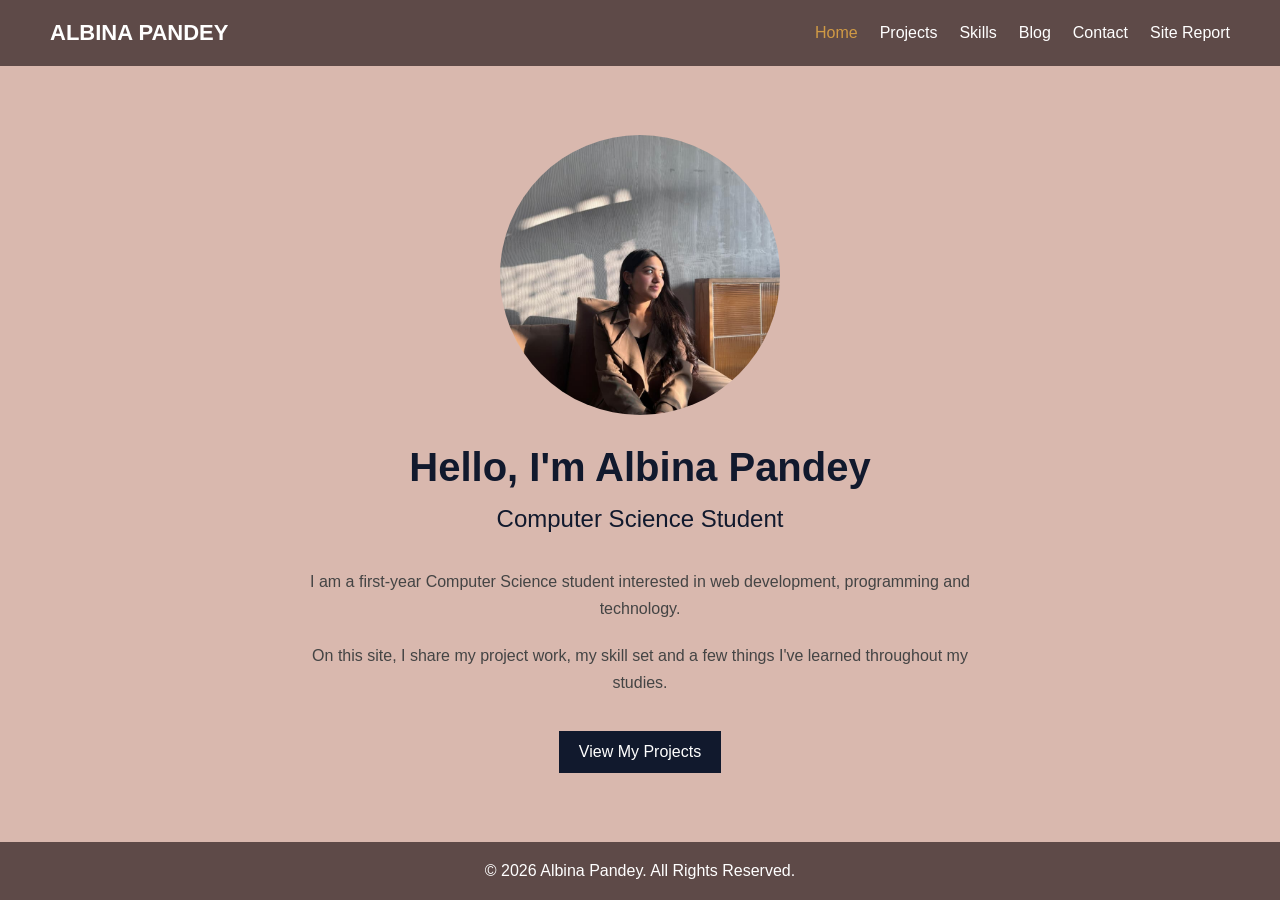
==== commit 76a9d335: "Update home page layout and improve contact page responsiveness Centered the profile image and portf" ====
--- a/index.html
+++ b/index.html
@@ -14,6 +14,7 @@
 
     <header>
         <nav class="navbar">
+
             <a href="index.html" class="logo">ALBINA PANDEY</a>
 
             <button class="menu-btn" onclick="toggleMenu()" aria-label="Open navigation menu">
@@ -28,42 +29,48 @@
                 <li><a href="contact.html">Contact</a></li>
                 <li><a href="sitereport.html">Site Report</a></li>
             </ul>
+
         </nav>
     </header>
 
     <main>
 
-        <section class="home">
+     <section class="home">
 
-            <article class="home-text">
+    <article class="home-text">
+        
+         <figure class="home-image">
+            <img src="image.jpeg" alt="Portrait of Albina Pandey">
+        </figure>
 
-                <h1>Hello, I'm Albina Pandey</h1>
+        <h1>Hello, I'm Albina Pandey</h1>
 
-                <h2>Computer Science Student</h2>
+       
+        <h2>Computer Science Student</h2>
 
-                <p>
-                    I am a first-year Computer Science student interested in
-                    web development, programming and technology.
-                </p>
+        <p>
+            I am a first-year Computer Science student interested in
+            web development, programming and technology.
+        </p>
 
-                <p>
-                    On this site, I share my project work, my skill set and a few things I've learned throughout my studies.
-                </p>
+        <p>
+            On this site, I share my project work, my skill set and
+            a few things I've learned throughout my studies.
+        </p>
 
-                <a href="project.html" class="button">View My Projects</a>
+        <a href="project.html" class="button">View My Projects</a>
 
-            </article>
+    </article>
 
-            <figure class="home-image">
-                <img src="image.jpeg" alt="Portrait of Albina Pandey">
-            </figure>
+</section>
 
+            
         </section>
 
     </main>
 
     <footer>
-        <p>&copy; 2026 Albina Pandey</p>
+        <p>&copy; 2026 Albina Pandey. All Rights Reserved.</p>
     </footer>
 
     <script>
@@ -73,4 +80,5 @@
     </script>
 
 </body>
+
 </html>
--- a/style.css
+++ b/style.css
@@ -4,16 +4,18 @@
 
 body {
     margin: 0;
+    min-height: 100vh;
+    display: grid;
+    grid-template-rows: auto 1fr auto;
     font-family: Arial, sans-serif;
     color: #11192d;
-    background: #fff;
-}
-
+    background-color: #D9B8AE;
+}
 
 /* Navigation */
 
 .navbar {
-    background: #11192d;
+    background: #5E4A48;
     padding: 20px 50px;
     display: flex;
     align-items: center;
@@ -22,7 +24,8 @@
 
 .logo {
     color: white;
-    font-size: 24px;
+    text-decoration: none;
+    font-size: 22px;
     font-weight: bold;
 }
 
@@ -37,7 +40,6 @@
 .nav-links a {
     color: white;
     text-decoration: none;
-    font-size: 14px;
 }
 
 .nav-links a:hover,
@@ -53,103 +55,138 @@
     font-size: 25px;
 }
 
-
-/* Home page */
-
-.hero {
-    max-width: 1100px;
-    min-height: 600px;
-    margin: auto;
-    padding: 70px 30px;
+/* Home */
+
+main {
     display: flex;
     align-items: center;
-    justify-content: space-between;
-    gap: 50px;
-}
-
-.hero-content {
-    max-width: 600px;
-}
-
-.welcome {
-    color: #b87922;
-    font-size: 13px;
-    font-weight: bold;
-    letter-spacing: 2px;
-}
-
-.hero h1 {
-    font-family: Georgia, serif;
-    font-size: 60px;
-    margin: 15px 0;
-}
-
-.hero h1 span {
-    color: #11192d;
-}
-
-.hero h2 {
-    font-size: 24px;
-    font-weight: normal;
-    color: #59677d;
-}
-
-.intro {
-    color: #59677d;
-    line-height: 1.7;
-    max-width: 550px;
-}
-
-.hero-buttons {
-    margin-top: 30px;
-}
-
-.btn {
-    display: inline-block;
-    padding: 12px 22px;
-    margin-right: 10px;
-    border-radius: 4px;
-    text-decoration: none;
-}
-
-.primary-btn {
-    background: #11192d;
-    color: white;
-}
-
-.secondary-btn {
-    border: 1px solid #11192d;
-    color: #11192d;
-}
-
-.btn:hover {
-    opacity: 0.8;
-}
-
-
-/* Profile image */
-
-.profile-container {
-    width: 300px;
-    height: 300px;
-}
-
-.profile-circle {
+    justify-content: center;
+}
+
+.home {
     width: 100%;
-    height: 100%;
-    border-radius: 50%;
-    overflow: hidden;
-    border: 8px solid #f0e4d1;
-}
-
-.profile-image {
+    padding: 50px 30px;
+    display: flex;
+    justify-content: center;
+    align-items: center;
+    text-align: center;
+}
+
+.home-text {
+    max-width: 800px;
+    display: flex;
+    flex-direction: column;
+    align-items: center;
+}
+
+/* Image */
+
+.home-image {
+    width: 280px;
+    height: 280px;
+    margin: 0 0 30px 0;
+}
+
+.home-image img {
     width: 100%;
     height: 100%;
     object-fit: cover;
-}
-
-
-/* Skills */
+    border-radius: 50%;
+}
+
+/* Text */
+
+.home-text h1 {
+    font-size: 40px;
+    margin: 0 0 15px;
+}
+
+.home-text h2 {
+    font-size: 24px;
+    font-weight: normal;
+    margin: 0 0 25px;
+}
+
+.home-text p {
+    line-height: 1.7;
+    color: #444;
+    max-width: 700px;
+    margin: 10px 0;
+}
+
+/* Button */
+
+.button {
+    display: inline-block;
+    margin-top: 25px;
+    padding: 12px 20px;
+    background: #11192d;
+    color: white;
+    text-decoration: none;
+}
+
+.button:hover {
+    background: #333;
+}
+
+/* Footer */
+
+footer {
+    background:#5E4A48;
+    color: white;
+    text-align: center;
+    padding: 20px;
+}
+
+footer p {
+    margin: 0;
+}
+
+/* Mobile */
+
+@media (max-width: 700px) {
+
+    .navbar {
+        padding: 18px 25px;
+    }
+
+    .menu-btn {
+        display: block;
+    }
+
+    .nav-links {
+        display: none;
+        position: absolute;
+        top: 65px;
+        right: 0;
+        background: #11192d;
+        width: 200px;
+        padding: 20px;
+    }
+
+    .nav-links.show {
+        display: block;
+    }
+
+    .nav-links li {
+        margin: 15px 0;
+    }
+
+    .home {
+        padding: 40px 25px;
+    }
+
+    .home-image {
+        width: 220px;
+        height: 220px;
+    }
+
+    .home-text h1 {
+        font-size: 32px;
+    }
+}
+
+/* Common pages */
 
 .skill-intro,
 .projects-heading {
@@ -158,61 +195,109 @@
 }
 
 .skill-intro h1,
-.projects-heading h1 {
+.projects-heading h1,
+.contact h1,
+.blog h1 {
     font-family: Georgia, serif;
-    font-size: 50px;
-}
-
-.skill-intro p,
-.project-intro {
-    color: #59677d;
-    line-height: 1.6;
+    font-size: 45px;
 }
 
 .skill-section,
 .education,
 .other-skills,
-.projects-section {
-    max-width: 1100px;
+.projects-section,
+.contact,
+.blog {
+    max-width: 1000px;
     margin: auto;
     padding: 25px 20px;
 }
 
-.skills-box {
-    display: grid;
-    grid-template-columns: 1fr 1fr;
-    gap: 20px;
-}
-
-.skills-box div {
-    background: #f3f5f7;
-    padding: 20px;
-    border-left: 4px solid #c88b2d;
-}
-
-.skills-box p {
-    color: #59677d;
-}
-
-table {
+
+/* Skills */
+
+.skills-page {
+    max-width: 1000px;
+    margin: 50px auto;
+    padding: 20px;
+}
+
+.page-intro {
+    text-align: center;
+    margin-bottom: 50px;
+}
+
+.page-intro h1 {
+    font-size: 42px;
+    margin: 15px 0;
+}
+
+.page-intro p:last-child {
+    max-width: 750px;
+    margin: auto;
+    line-height: 1.6;
+}
+
+.skills-section {
+    margin-bottom: 40px;
+}
+
+.skills-section h2 {
+    font-size: 28px;
+    margin-bottom: 20px;
+}
+
+.skill-list {
+    padding-left: 25px;
+    line-height: 2;
+}
+
+.skills-table {
     width: 100%;
     border-collapse: collapse;
 }
 
-th,
-td {
+.skills-table th,
+.skills-table td {
+    border: 1px solid #ccc;
     padding: 12px;
-    border: 1px solid #ddd;
     text-align: left;
 }
 
-th {
-    background: #11192d;
-    color: white;
+.skills-table th {
+    background: #f2f2f2;
 }
 
 
 /* Projects */
+
+.projects {
+    max-width: 1100px;
+    margin: 50px auto;
+    padding: 20px;
+}
+
+.projects-intro {
+    text-align: center;
+    margin-bottom: 45px;
+}
+
+.projects-intro p:first-child {
+    margin-bottom: 15px;
+}
+
+.projects-intro h1 {
+    font-size: 42px;
+    margin: 10px 0 25px;
+}
+
+.projects-intro p:last-child {
+    max-width: 800px;
+    margin: auto;
+    line-height: 1.6;
+}
+
+/* Different grid from homepage */
 
 .project-grid {
     display: grid;
@@ -221,46 +306,167 @@
 }
 
 .project-card {
+    border: 1px solid #ddd;
+    padding: 15px;
+    background: #fff;
+}
+
+.project-image {
+    margin: 0;
+}
+
+.project-image img {
+    width: 100%;
+    height: 170px;
+    object-fit: cover;
+    display: block;
+}
+
+.project-number {
+    font-size: 14px;
+    margin-top: 12px;
+}
+
+.project-card h2 {
+    font-size: 24px;
+    margin: 12px 0;
+}
+
+.project-card p:last-child {
+    color: #555;
+    line-height: 1.6;
+}
+
+.blog {
+    max-width: 1000px;
+    margin: 50px auto;
+    padding: 20px;
+}
+
+.blog-intro {
+    text-align: center;
+    margin-bottom: 50px;
+}
+
+.blog-intro h1 {
+    font-size: 42px;
+    margin: 15px 0;
+}
+
+.blog-intro p:last-child {
+    max-width: 700px;
+    margin: auto;
+    line-height: 1.6;
+}
+
+.blog-section {
+    display: grid;
+    grid-template-columns: 1fr 1fr;
+    gap: 40px;
+    align-items: center;
+    margin-bottom: 60px;
+}
+
+.blog-section.reverse {
+    grid-template-columns: 1fr 1fr;
+}
+
+.blog-image {
+    margin: 0;
+}
+
+.blog-image img {
+    width: 100%;
+    height: 280px;
+    object-fit: cover;
+}
+
+.blog-image figcaption {
+    font-size: 14px;
+    color: #666;
+    margin-top: 8px;
+}
+
+.blog-text h2 {
+    font-size: 28px;
+    margin-bottom: 15px;
+}
+
+.blog-text p {
+    line-height: 1.7;
+    color: #444;
+}
+
+.contact {
+    max-width: 800px;
+    margin: 50px auto;
+    padding: 20px;
+}
+
+.contact h1 {
+    font-size: 42px;
+    margin-bottom: 15px;
+}
+
+.contact > p {
+    line-height: 1.6;
+    color: #444;
+}
+
+.contact-info {
+    margin: 35px 0;
+    padding: 20px;
     background: #f3f5f7;
-    border-radius: 8px;
-    overflow: hidden;
-}
-
-.project-image {
-    height: 170px;
-    background: #30476a;
-    color: white;
+}
+
+.contact-info h2,
+.message-section h2 {
+    font-size: 26px;
+    margin-top: 0;
+}
+
+.contact-info p {
+    line-height: 1.6;
+}
+
+.contact-info a {
+    color: #b87922;
+}
+
+form {
     display: flex;
-    align-items: center;
-    justify-content: center;
-    font-weight: bold;
-}
-
-.project-content {
-    padding: 20px;
-}
-
-.project-content p {
-    color: #59677d;
-    line-height: 1.5;
-}
-
-.project-tags span {
-    background: white;
-    padding: 5px 8px;
-    margin-right: 5px;
-    font-size: 12px;
-}
-
-
-/* Footer */
-
-footer {
+    flex-direction: column;
+    gap: 10px;
+}
+
+form label {
+    margin-top: 8px;
+}
+
+form input,
+form textarea {
+    padding: 12px;
+    border: 1px solid #ccc;
+    font-family: Arial, sans-serif;
+    font-size: 15px;
+}
+
+form textarea {
+    resize: vertical;
+}
+
+form button {
+    width: 130px;
+    padding: 12px;
+    margin-top: 10px;
     background: #11192d;
     color: white;
-    text-align: center;
-    padding: 20px;
-    margin-top: 50px;
+    border: none;
+    cursor: pointer;
+}
+
+form button:hover {
+    background: #333;
 }
 
 
@@ -274,17 +480,18 @@
 
     .menu-btn {
         display: block;
+        cursor: pointer;
     }
 
     .nav-links {
         display: none;
         position: absolute;
+        top: 70px;
         right: 20px;
-        top: 70px;
+        width: 190px;
+        padding: 15px;
         background: #11192d;
-        padding: 15px;
         flex-direction: column;
-        gap: 15px;
         z-index: 10;
     }
 
@@ -295,7 +502,10 @@
     .hero {
         flex-direction: column-reverse;
         text-align: center;
-        padding: 50px 20px;
+    }
+
+    .hero h1 {
+        font-size: 45px;
     }
 
     .profile-container {
@@ -303,12 +513,70 @@
         height: 220px;
     }
 
-    .hero h1 {
-        font-size: 45px;
-    }
-
     .skills-box,
     .project-grid {
         grid-template-columns: 1fr;
     }
+
+    .blog h1,
+    .contact h1 {
+        font-size: 35px;
+    }
+}
+
+
+/* Site Report */
+
+.site-report {
+    max-width: 900px;
+    margin: 50px auto;
+    padding: 20px;
+}
+
+.report-intro {
+    text-align: center;
+    margin-bottom: 50px;
+}
+
+.report-intro h1 {
+    font-size: 42px;
+    margin: 15px 0;
+}
+
+.report-intro p:last-child {
+    color: #555;
+}
+
+.report-section {
+    margin-bottom: 45px;
+}
+
+.report-section h2 {
+    font-size: 28px;
+    margin-bottom: 15px;
+}
+
+.report-section p {
+    line-height: 1.7;
+    margin-bottom: 15px;
+}
+
+.validation {
+    margin: 30px 0;
+}
+
+.validation img {
+    width: 100%;
+    max-width: 850px;
+    border: 1px solid #ccc;
+}
+
+.validation figcaption {
+    margin-top: 8px;
+    color: #666;
+    font-size: 14px;
+}
+
+.report-section a {
+    color: #b87922;
 }
